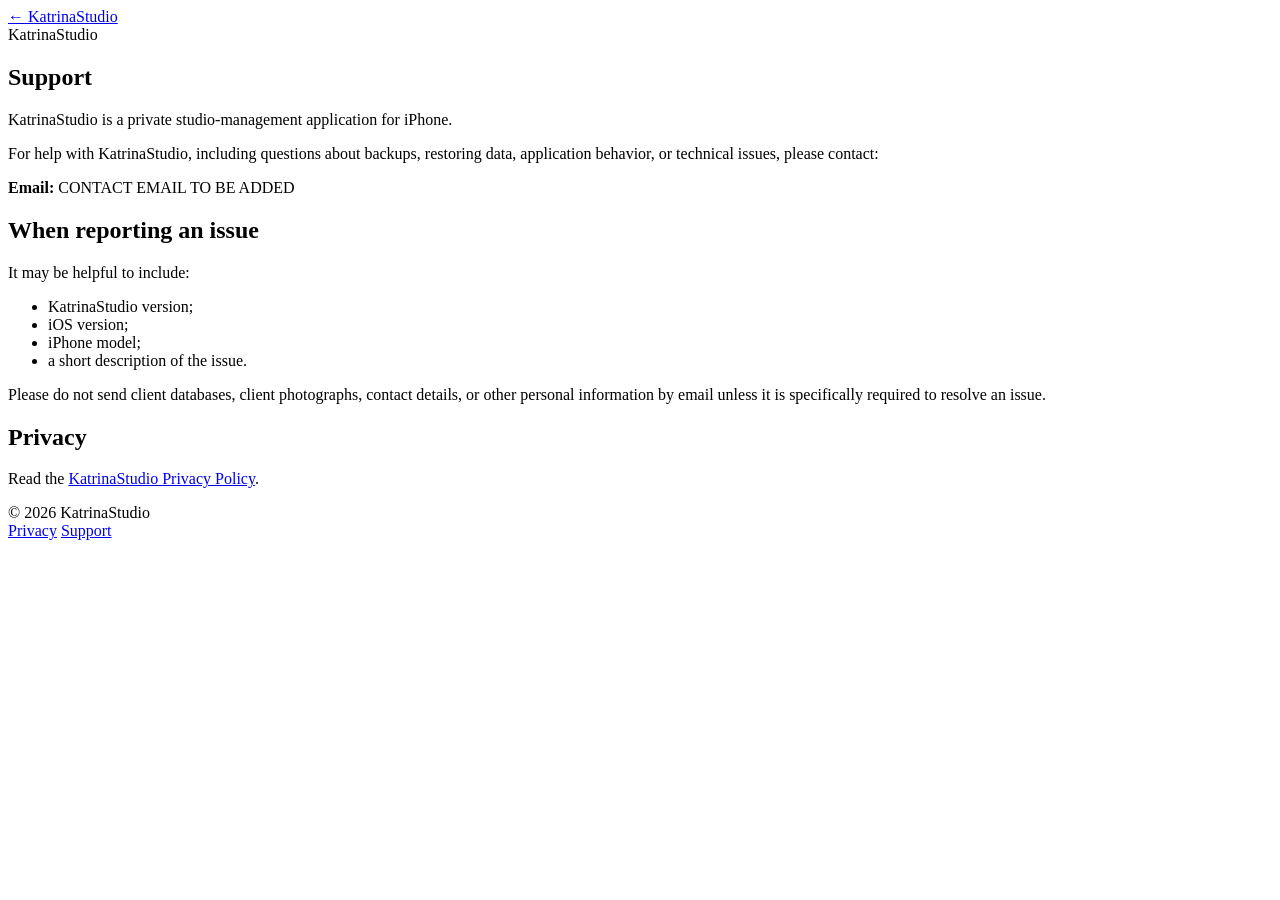
==== support/index.html @ 4b84b207 "Add support/index.html" ====
<!doctype html>
<html lang="en">
<head>
  <meta charset="utf-8">
  <meta name="viewport" content="width=device-width, initial-scale=1">
  <title>Support — KatrinaStudio</title>
  <meta name="description" content="KatrinaStudio Support">
  <link rel="stylesheet" href="../assets/styles.css">
</head>
<body>
  <main class="shell document">
    <a class="back" href="../">← KatrinaStudio</a>
    <article class="card prose">
      <div class="eyebrow">KatrinaStudio</div>
      <h1>Support</h1>
      <p>KatrinaStudio is a private studio-management application for iPhone.</p>

      <p>For help with KatrinaStudio, including questions about backups, restoring data, application behavior, or technical issues, please contact:</p>

      <p><strong>Email:</strong> <span class="placeholder">CONTACT EMAIL TO BE ADDED</span></p>

      <h2>When reporting an issue</h2>
      <p>It may be helpful to include:</p>
      <ul>
        <li>KatrinaStudio version;</li>
        <li>iOS version;</li>
        <li>iPhone model;</li>
        <li>a short description of the issue.</li>
      </ul>

      <div class="notice">
        Please do not send client databases, client photographs, contact details, or other personal information by email unless it is specifically required to resolve an issue.
      </div>

      <h2>Privacy</h2>
      <p>Read the <a href="../privacy/">KatrinaStudio Privacy Policy</a>.</p>
    </article>

    <footer>
      <span>© 2026 KatrinaStudio</span>
      <nav>
        <a href="../privacy/">Privacy</a>
        <a href="../support/">Support</a>
      </nav>
    </footer>
  </main>
</body>
</html>
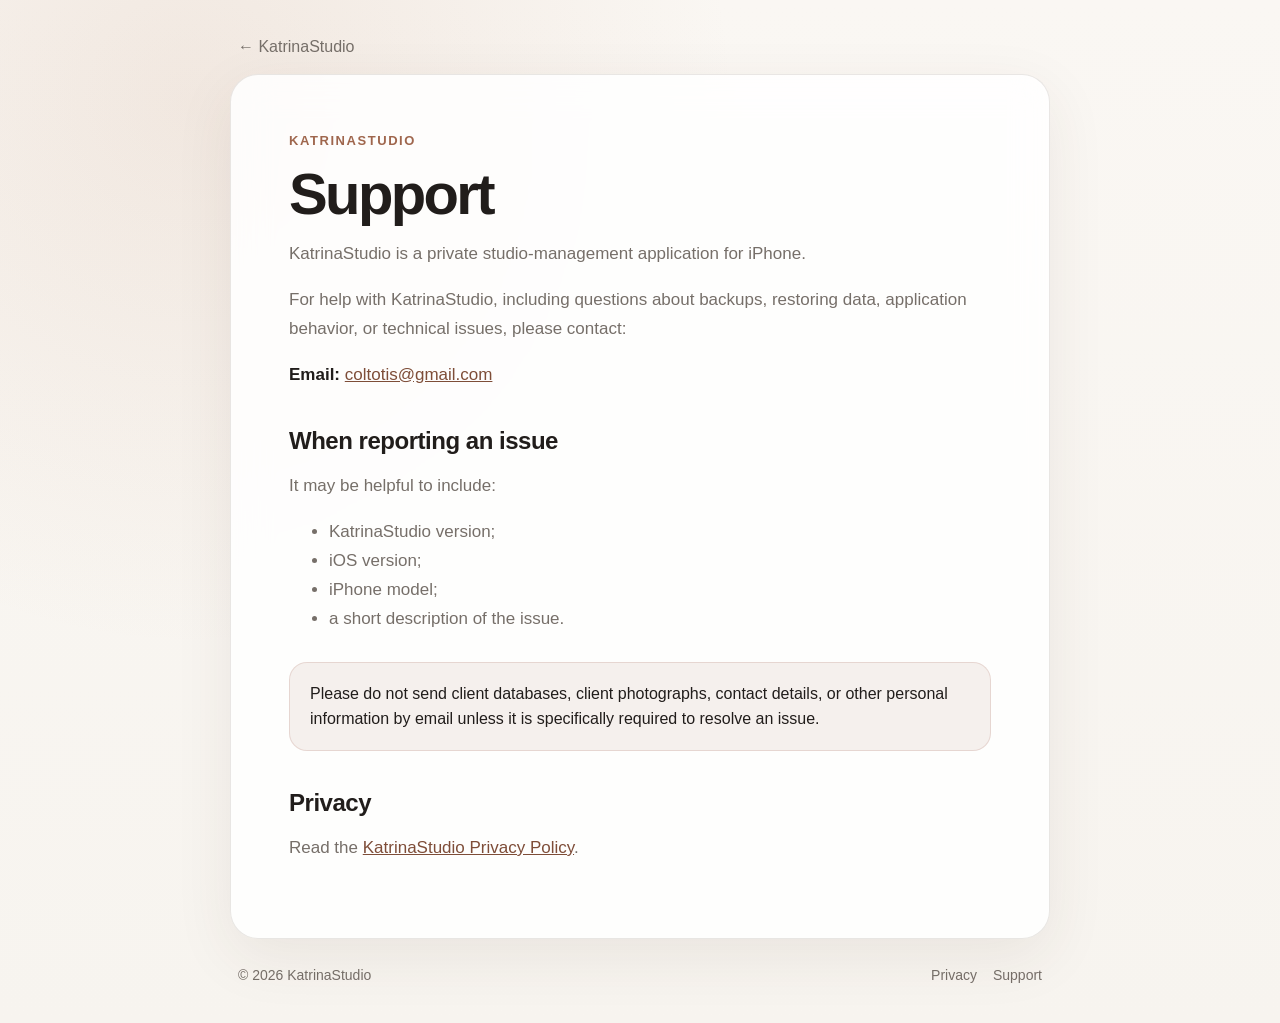
==== commit a5e2707e: "Add KatrinaStudio contact email to support/index.html" ====
--- a/support/index.html
+++ b/support/index.html
@@ -17,7 +17,7 @@
 
       <p>For help with KatrinaStudio, including questions about backups, restoring data, application behavior, or technical issues, please contact:</p>
 
-      <p><strong>Email:</strong> <span class="placeholder">CONTACT EMAIL TO BE ADDED</span></p>
+      <p><strong>Email:</strong> <a href="mailto:coltotis@gmail.com">coltotis@gmail.com</a></p>
 
       <h2>When reporting an issue</h2>
       <p>It may be helpful to include:</p>
--- a/assets/styles.css
+++ b/assets/styles.css
@@ -0,0 +1,217 @@
+:root {
+  color-scheme: light dark;
+  --bg: #f7f4ef;
+  --surface: rgba(255,255,255,.86);
+  --text: #211d1b;
+  --muted: #766f69;
+  --line: rgba(77,58,47,.12);
+  --accent: #9f664d;
+  --accent-strong: #7e4d38;
+  --shadow: 0 18px 60px rgba(72,49,36,.08);
+}
+
+* { box-sizing: border-box; }
+
+html { background: var(--bg); }
+
+body {
+  margin: 0;
+  min-height: 100vh;
+  font-family: -apple-system, BlinkMacSystemFont, "SF Pro Text", "Segoe UI", sans-serif;
+  color: var(--text);
+  background:
+    radial-gradient(circle at 15% 10%, rgba(191,145,116,.15), transparent 34rem),
+    linear-gradient(180deg, #faf7f3 0%, var(--bg) 100%);
+}
+
+a { color: var(--accent-strong); }
+
+.shell {
+  width: min(980px, calc(100% - 32px));
+  margin: 0 auto;
+  padding: 72px 0 40px;
+}
+
+.hero { padding: clamp(32px, 6vw, 64px); }
+
+.card {
+  background: var(--surface);
+  border: 1px solid var(--line);
+  border-radius: 28px;
+  box-shadow: var(--shadow);
+  backdrop-filter: blur(18px);
+}
+
+.eyebrow {
+  color: var(--accent);
+  font-size: 13px;
+  font-weight: 750;
+  letter-spacing: .12em;
+  text-transform: uppercase;
+  margin-bottom: 18px;
+}
+
+h1 {
+  margin: 0;
+  max-width: 760px;
+  font-size: clamp(42px, 7vw, 72px);
+  line-height: .98;
+  letter-spacing: -.045em;
+}
+
+.lead {
+  max-width: 720px;
+  margin: 28px 0 0;
+  color: var(--muted);
+  font-size: clamp(18px, 2.4vw, 23px);
+  line-height: 1.55;
+}
+
+.actions {
+  display: flex;
+  gap: 12px;
+  flex-wrap: wrap;
+  margin-top: 34px;
+}
+
+.button {
+  display: inline-flex;
+  align-items: center;
+  justify-content: center;
+  min-height: 48px;
+  padding: 0 20px;
+  border: 1px solid var(--line);
+  border-radius: 999px;
+  color: var(--text);
+  text-decoration: none;
+  font-weight: 650;
+  background: rgba(255,255,255,.55);
+}
+
+.button.primary {
+  color: white;
+  background: var(--accent-strong);
+  border-color: transparent;
+}
+
+.grid {
+  display: grid;
+  grid-template-columns: repeat(2, minmax(0, 1fr));
+  gap: 18px;
+  margin-top: 18px;
+}
+
+.grid .card { padding: 28px; }
+
+.grid h2 { margin-top: 0; }
+
+.grid p {
+  color: var(--muted);
+  line-height: 1.6;
+  margin-bottom: 0;
+}
+
+.document {
+  width: min(820px, calc(100% - 32px));
+  padding-top: 38px;
+}
+
+.back {
+  display: inline-block;
+  margin: 0 0 18px 8px;
+  color: var(--muted);
+  text-decoration: none;
+}
+
+.prose { padding: clamp(28px, 6vw, 58px); }
+
+.prose h1 {
+  font-size: clamp(38px, 6vw, 58px);
+  margin-bottom: 10px;
+}
+
+.prose h2 {
+  margin: 38px 0 12px;
+  font-size: 24px;
+  letter-spacing: -.02em;
+}
+
+.prose p,
+.prose li {
+  font-size: 17px;
+  line-height: 1.7;
+}
+
+.prose p,
+.prose ul { color: var(--muted); }
+
+.prose strong { color: var(--text); }
+
+.meta {
+  margin-top: 0;
+  font-size: 15px !important;
+}
+
+.notice {
+  margin-top: 28px;
+  padding: 18px 20px;
+  border-radius: 18px;
+  background: rgba(159,102,77,.09);
+  border: 1px solid rgba(159,102,77,.18);
+  line-height: 1.6;
+}
+
+.placeholder {
+  display: inline-block;
+  padding: 2px 8px;
+  border-radius: 8px;
+  background: rgba(171,75,75,.11);
+  color: #8b3434;
+}
+
+footer {
+  display: flex;
+  justify-content: space-between;
+  gap: 20px;
+  color: var(--muted);
+  font-size: 14px;
+  padding: 28px 8px 0;
+}
+
+footer nav {
+  display: flex;
+  gap: 16px;
+}
+
+footer a {
+  color: inherit;
+  text-decoration: none;
+}
+
+@media (max-width: 700px) {
+  .shell { padding-top: 24px; }
+  .grid { grid-template-columns: 1fr; }
+  footer { flex-direction: column; }
+}
+
+@media (prefers-color-scheme: dark) {
+  :root {
+    --bg: #171412;
+    --surface: rgba(35,30,27,.88);
+    --text: #f3ede8;
+    --muted: #b9aea7;
+    --line: rgba(255,255,255,.09);
+    --accent: #d69a78;
+    --accent-strong: #bd7656;
+    --shadow: 0 18px 60px rgba(0,0,0,.22);
+  }
+
+  body {
+    background:
+      radial-gradient(circle at 15% 10%, rgba(191,145,116,.12), transparent 34rem),
+      linear-gradient(180deg, #1b1715 0%, var(--bg) 100%);
+  }
+
+  .button { background: rgba(255,255,255,.04); }
+  .placeholder { color: #f3aaa4; }
+}
